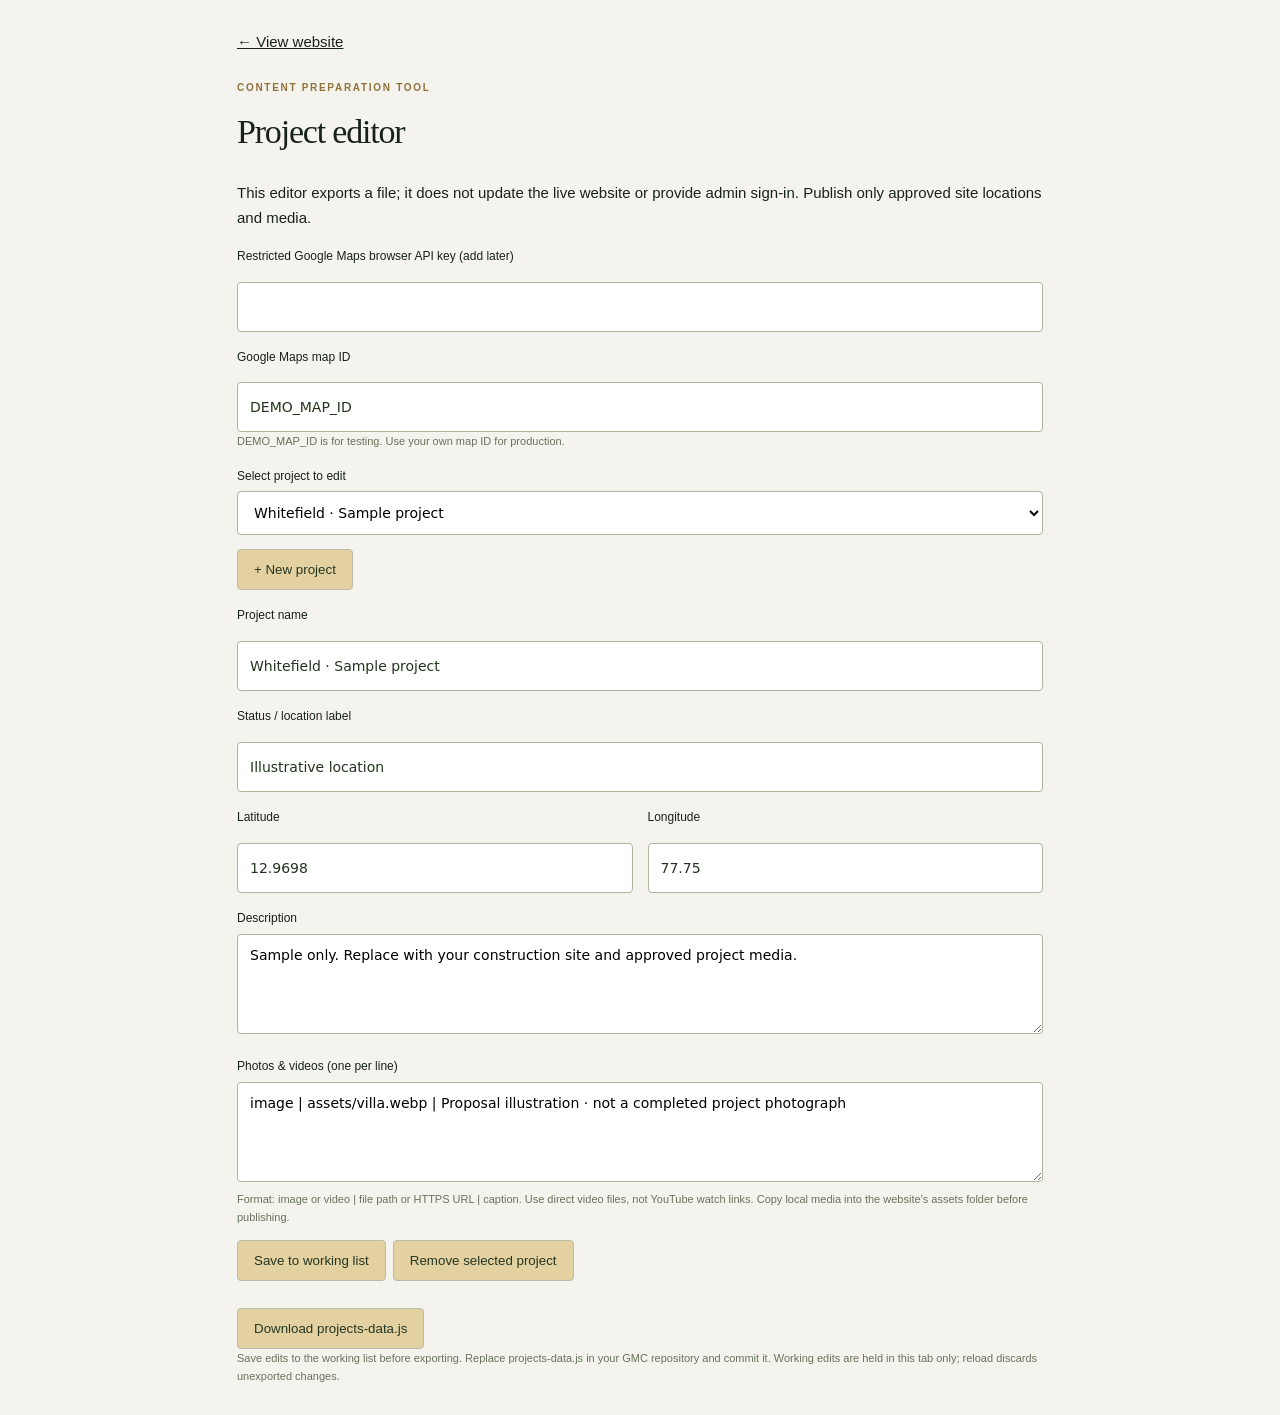
==== admin.html @ 413b7e15 "updated with Bangalore map pin location." ====
<!doctype html><html lang="en"><head><meta charset="utf-8"><meta name="viewport" content="width=device-width,initial-scale=1"><title>Project editor · GMC</title><link rel="stylesheet" href="style.css"><style>main{max-width:850px;padding:30px 22px}label{display:block;font-size:12px;margin:16px 0 5px}input,textarea,select{width:100%;font:14px system-ui;padding:12px;background:white;border:1px solid #aab79c;border-radius:4px}textarea{min-height:100px}button{padding:12px 16px;margin:14px 7px 0 0;cursor:pointer;border:1px solid #b6bca8;background:#e3d1a2;color:#26361f;border-radius:4px}small{display:block;color:#68735c;font-size:11px}#feedback{font-size:13px;color:#375b2b}.coords{display:flex;gap:15px}.coords>div{flex:1}</style></head><body><main><a href="index.html#projects">← View website</a><p class="eyebrow" style="margin-top:25px">CONTENT PREPARATION TOOL</p><h1 style="font-size:34px">Project editor</h1><p>This editor exports a file; it does not update the live website or provide admin sign-in. Publish only approved site locations and media.</p><label for="key">Restricted Google Maps browser API key (add later)</label><input id="key" autocomplete="off"><label for="mapid">Google Maps map ID</label><input id="mapid"><small>DEMO_MAP_ID is for testing. Use your own map ID for production.</small><label for="pick">Select project to edit</label><select id="pick"></select><button id="new" type="button">+ New project</button><form id="editor"><label for="name">Project name</label><input id="name" required maxlength="150"><label for="status">Status / location label</label><input id="status" maxlength="150"><div class="coords"><div><label for="lat">Latitude</label><input id="lat" type="number" step="any" min="-90" max="90" required></div><div><label for="lng">Longitude</label><input id="lng" type="number" step="any" min="-180" max="180" required></div></div><label for="description">Description</label><textarea id="description"></textarea><label for="media">Photos & videos (one per line)</label><textarea id="media" placeholder="image | assets/project/photo.jpg | Living room&#10;video | https://example.com/tour.mp4 | Walkthrough"></textarea><small>Format: image or video | file path or HTTPS URL | caption. Use direct video files, not YouTube watch links. Copy local media into the website’s assets folder before publishing.</small><button type="submit">Save to working list</button><button type="button" id="remove">Remove selected project</button></form><p id="feedback" role="status"></p><button id="export" type="button">Download projects-data.js</button><small>Save edits to the working list before exporting. Replace projects-data.js in your GMC repository and commit it. Working edits are held in this tab only; reload discards unexported changes.</small></main><script src="projects-data.js"></script><script src="admin.js"></script></body></html>
---- style.css ----
:root{--ink:#18221c;--gold:#d9ad50;--paper:#f5f3ed;--line:#dcded5;--muted:#647064}*{box-sizing:border-box}html{scroll-behavior:smooth;scroll-padding-top:18px}body{margin:0;font:15px/1.65 -apple-system,BlinkMacSystemFont,"Segoe UI",sans-serif;color:var(--ink);background:var(--paper)}.draft{background:#282c24;color:#e4ddc9;text-align:center;padding:7px 14px;font-size:10px;letter-spacing:.07em}header{background:#0a0c0a;display:flex;justify-content:space-between;align-items:center;padding:14px max(24px,calc((100vw - 1120px)/2));color:#f4d791;border-bottom:1px solid #34392e}.identity{display:flex;align-items:center;gap:14px;text-decoration:none;color:inherit}.identity img{width:68px;height:68px;object-fit:contain}.identity span{font:17px Georgia,serif;letter-spacing:.04em}.identity small{display:block;font:8px/2 system-ui;letter-spacing:.15em}.header-call{color:#ecd49a;text-decoration:none;font-size:12px}main{max-width:1280px;margin:auto}a{color:inherit}.hero{display:grid;grid-template-columns:1.08fr 1fr;background:#10150f;color:#fff;min-height:580px}.quote{padding:56px 36px 40px 80px}.eyebrow{font-size:10px;font-weight:650;letter-spacing:.17em;color:#90723b;margin:0 0 16px}.quote .eyebrow{color:#d9bd77}h1,h2{font-family:Georgia,'Times New Roman',serif;font-weight:400;letter-spacing:-.035em;line-height:1.15}h1{font-size:45px;margin:0 0 30px}.price{display:flex;gap:15px;align-items:center;margin:0 0 14px}.price>span{font-size:65px;letter-spacing:-.06em;font-weight:600;color:#f0cc7c;line-height:1}.price>div{font-size:13px;line-height:1.6;color:#e5e4d9}.price b{font-weight:400}.price-context{font-size:14px;line-height:1.7;color:#ebece3}.rate-note{font-size:11px;line-height:1.6;color:#b5bfac;max-width:365px}.button{display:flex;text-decoration:none;align-items:center;justify-content:space-between;gap:25px;padding:15px 20px;border-radius:3px;font-size:13px;font-weight:650;max-width:340px;min-height:48px}.gold{background:#e4bc65;color:#172016;margin-top:24px}.gold:hover{background:#f1cf86}.hero-meta{display:flex;gap:18px;font-size:10px;color:#b5bfac;margin-top:20px}.hero-meta span:before{content:'✓';color:var(--gold);margin-right:6px}.hero-image{position:relative;overflow:hidden;min-height:520px}.hero-image>img{width:100%;height:100%;object-fit:cover;position:absolute}.hero-image:after{content:'';position:absolute;inset:0;background:linear-gradient(0deg,#0b140bc9,transparent 50%)}.hero-image>span,.hero-image>small{position:absolute;z-index:1;left:30px;bottom:45px;color:#f3dfac;font-size:9px;letter-spacing:.17em}.hero-image>small{bottom:24px;color:#bbc0b5;font-size:9px;letter-spacing:0}.offer-section,.faq-section{padding:60px 80px}.section-heading{display:flex;justify-content:space-between;align-items:end;gap:24px}.section-heading>p{color:var(--muted);font-size:13px}h2{font-size:36px;margin:0 0 20px}.legend{display:flex;flex-wrap:wrap;gap:18px;font-size:10px;color:#697260;padding:0 0 22px}.dot{width:6px;height:6px;border-radius:50%;display:inline-block;margin-right:5px}.included{background:#49785b}.extra{background:#b88937}.confirm{background:#929784}.category{border-top:1px solid #cdd3c6}.category:last-child{border-bottom:1px solid #cdd3c6}summary{cursor:pointer;list-style:none;display:flex;align-items:center;gap:20px;min-height:84px}summary::-webkit-details-marker{display:none}.num{font-family:Georgia,serif;color:#9c834e;font-size:17px}.summary-text{flex:1}.summary-text b{display:block;font-weight:500;font-size:20px;letter-spacing:-.02em}.summary-text small{font-size:12px;color:var(--muted);display:block;margin-top:1px}.plus{font-size:26px;font-weight:200;color:#817448}.category[open]>summary>.plus{transform:rotate(45deg)}.category[open]>summary{color:#37503a}.category-body{margin:0 0 25px 40px;border-left:2px solid #dbcc9f;padding:0 0 0 22px}.intro{font-size:13px;color:var(--muted);margin:0 0 10px}.sub{border-bottom:1px solid #e1e2d9}.sub:last-child{border:0}.sub summary{font-size:14px;min-height:52px;justify-content:space-between;font-weight:600}.sub summary span,.faq summary span{margin-left:auto;color:#9c834e}.sub[open]>summary span,.faq[open]>summary span{transform:rotate(45deg)}.sub>div{padding:0 0 14px;color:#535d50;font-size:13px}.sub p{margin:7px 0 12px}.sub ul,.sub ol{padding-left:18px}.sub li{margin:6px 0}.tag{font-size:10px!important;display:inline-block;background:#e5ede0;color:#36573c;padding:4px 9px;border-radius:3px}.tag.amber{background:#eee4cc;color:#7b5d26}.tag.outline{border:1px solid #bba66a;background:none;color:#7b5d26}dl{display:grid;grid-template-columns:1fr 1fr;font-size:12px;gap:8px}dd{margin:0;text-align:right;font-weight:600}.estimate-section{display:grid;grid-template-columns:1fr 1fr;gap:70px;background:#e9ecdf;padding:50px 80px}.estimate-section>div>p:not(.eyebrow){color:#5c6755;font-size:13px;max-width:340px}.calculator{background:#f8f9f2;border:1px solid #d5dccb;padding:26px}.calculator label{display:flex;justify-content:space-between;font-size:12px;font-weight:600}.calculator label span{color:#7b846f;font-weight:400}input{width:100%;margin-top:10px;border:1px solid #aeb99c;background:#fff;color:#23341f;border-radius:3px;padding:12px;font:26px/1.2 Georgia;min-height:50px}#area-help,.calc-note{font-size:10px;color:#6b7660;line-height:1.6}.calc-line{display:flex;justify-content:space-between;align-items:center;border-top:1px solid #d3dac9;padding-top:15px;margin-top:18px;gap:12px}.calc-line span{font-size:11px}.calc-line strong{font:28px Georgia;white-space:nowrap}.calc-note{margin-bottom:0}.faq{border-bottom:1px solid #d6dcd0}.faq summary{font-size:15px;min-height:65px;font-weight:500}.faq p{font-size:13px;color:#5b6655;margin:0 0 22px;max-width:750px}.contact{background:#182218;color:#e9edde;padding:55px 80px}.contact h2{font-size:39px}.contact .eyebrow{color:#e0bf72}.contact>p:not(.eyebrow){font-size:13px;color:#bec8b4}.email{display:inline-block;color:#ddc58f;font-size:12px;margin-top:22px;text-underline-offset:5px}footer{max-width:1280px;margin:auto;padding:30px 80px 40px;color:#626d59}footer p{font-size:11px;margin:3px 0}footer small{font-size:10px;display:block;margin-top:16px;color:#7c8475}.mobile-bar{display:none}:focus-visible{outline:3px solid #b88b2b;outline-offset:4px}@media(min-width:1281px){.hero{margin-top:24px}.offer-section{padding-top:65px}}@media(max-width:760px){.draft{font-size:8px;padding:5px 8px;letter-spacing:.03em}header{padding:8px 18px;min-height:66px}.identity{gap:10px}.identity img{width:46px;height:48px}.identity span{font-size:11px;letter-spacing:.015em}.identity small{font-size:6px;letter-spacing:.07em}.header-call{font-size:10px;max-width:72px;text-align:right;line-height:1.4}.hero{display:block;min-height:0}.quote{padding:25px 23px 23px}.quote .eyebrow{font-size:8px;margin-bottom:12px}h1{font-size:33px;margin-bottom:22px;line-height:1.12}.price>span{font-size:60px}.price>div{font-size:12px}.price{margin-bottom:12px}.price-context{font-size:12px;margin-bottom:10px}.rate-note{font-size:9px;max-width:330px;line-height:1.6}.quote .button{max-width:none;margin-top:17px;padding:13px 17px;min-height:47px}.hero-meta{font-size:9px;gap:15px;margin-top:15px}.hero-image{min-height:190px;max-height:220px;height:190px}.hero-image img{object-position:center 46%}.hero-image>span{bottom:33px;left:23px;font-size:8px}.hero-image>small{bottom:15px;left:23px;font-size:8px}.offer-section,.faq-section{padding:34px 23px}.section-heading{display:block}.section-heading>p{font-size:12px;margin:0 0 20px}.eyebrow{font-size:8px;margin-bottom:11px}h2{font-size:28px;margin-bottom:14px}.legend{gap:8px 13px;font-size:8px;padding-bottom:17px}.category summary{min-height:78px;gap:12px}.num{font-size:14px}.summary-text b{font-size:17px}.summary-text small{font-size:10px}.plus{font-size:24px}.category-body{margin-left:25px;padding-left:14px;margin-bottom:22px}.sub summary{min-height:54px;font-size:12px;gap:8px}.sub>div{font-size:12px}.sub li{margin:8px 0}dl{font-size:11px}.estimate-section{grid-template-columns:1fr;gap:8px;padding:32px 23px}.estimate-section h2 br{display:none}.estimate-section>div>p:not(.eyebrow){font-size:12px}.calculator{padding:20px}.calc-line strong{font-size:25px}.faq summary{font-size:13px;min-height:65px}.faq p{font-size:12px}.contact{padding:34px 23px}.contact h2{font-size:29px}.contact .button{max-width:none}footer{padding:25px 23px 100px}.mobile-bar{display:flex;position:fixed;z-index:5;bottom:0;left:0;right:0;background:#f7f5edee;backdrop-filter:blur(12px);border-top:1px solid #c9cfbf;gap:10px;padding:10px 14px calc(10px + env(safe-area-inset-bottom));box-shadow:0 -5px 25px #10200e10}.mobile-bar a{text-decoration:none;font-size:11px;flex:1;text-align:center;padding:12px 5px;border:1px solid #a9b09c;border-radius:3px;min-height:44px}.mobile-bar a:last-child{background:#1e331e;color:#f2e8cd;border-color:#1e331e}html{scroll-padding-bottom:80px}}@media(prefers-reduced-motion:reduce){html{scroll-behavior:auto}}
/* Compact category selector with inline disclosure */
.offerings{display:flex;gap:10px;overflow-x:auto;padding:2px 2px 12px;scroll-snap-type:x mandatory;scrollbar-width:thin;scrollbar-color:#b2a178 transparent}.offer-tile{font:inherit;flex:1;min-width:130px;max-width:190px;min-height:90px;padding:14px 12px;display:flex;align-items:center;justify-content:center;flex-direction:column;gap:9px;background:#eeece3;color:#44503d;border:1px solid #d5d8ca;border-radius:7px;cursor:pointer;scroll-snap-align:start}.offer-tile:hover{background:#e5e7d9}.offer-tile.selected{background:#1e321f;border-color:#1e321f;color:#f0d99c}.tile-symbol{font-size:25px;line-height:1}.tile-title{font-size:12px;font-weight:600;line-height:1.3;text-align:center}.swipe-hint{font-size:11px;color:#70785f;margin:0 0 15px}.offering-panel{background:#eeefe5;border:1px solid #d2d8c4;border-radius:8px;margin-top:10px;padding:24px 28px}.offering-panel[hidden]{display:none}.inline-heading{display:flex;align-items:center;justify-content:space-between;gap:20px;padding-bottom:16px;border-bottom:1px solid #cfd7c0}.inline-heading .eyebrow{font-size:8px;margin:0 0 6px}.inline-heading h3{font:26px/1.2 Georgia,serif;margin:0}.panel-close{border:1px solid #c5ceb7;background:transparent;border-radius:50%;width:36px;height:36px;font:24px system-ui;color:#425739;cursor:pointer;flex-shrink:0}#panel-body .category-body{margin:15px 0 0;padding:0;border:0}#panel-body .sub summary{min-height:52px}#panel-body .sub>div{max-width:800px}.section-heading>p{display:none}.legend{display:none}@media(max-width:760px){.offerings{gap:8px;margin-right:-7px}.offer-tile{flex:0 0 100px;min-width:100px;min-height:86px;padding:12px 8px;gap:8px}.tile-title{font-size:11px}.tile-symbol{font-size:23px}.offering-panel{padding:19px 17px;margin-top:6px}.inline-heading h3{font-size:23px}.swipe-hint{font-size:10px}.offer-section{padding-bottom:30px}}

/* Keep source detail content hidden before the selector initializes. */
.offerings > .category{display:none}

.sub-tiles{display:flex;gap:8px;overflow-x:auto;padding:4px 1px 12px;scroll-snap-type:x mandatory}.sub-tile{font:600 12px/1.4 system-ui;text-align:center;flex:1;min-width:145px;min-height:66px;padding:12px;border:1px solid #c6cdb9;border-radius:5px;background:#f7f6ee;color:#425139;cursor:pointer;scroll-snap-align:start}.sub-tile.selected{background:#dacc9e;border-color:#aa9255;color:#27361f}.sub-explanation{border-top:1px solid #cdd5bf;padding-top:15px;font-size:13px;color:#535d50}.sub-explanation[hidden]{display:none}.sub-explanation p{margin:7px 0 12px}.sub-explanation ol{padding-left:20px}@media(max-width:760px){.sub-tile{flex:0 0 145px;font-size:11px}.sub-explanation{font-size:12px}}
.projects-section{padding:48px 80px 65px;border-top:1px solid #d6d9ca}.projects-intro{color:#65715b;font-size:13px}.project-preview-note{font-size:10px;color:#927432}.projects-section h2{margin-bottom:12px}#project-map{height:340px;border:1px solid #cad2bf;border-radius:8px;overflow:hidden}.map-placeholder{background:repeating-linear-gradient(35deg,#e3e8da,#e3e8da 35px,#e9eddf 35px,#e9eddf 70px);display:flex;flex-direction:column;align-items:center;justify-content:center;text-align:center;padding:25px;color:#516044}.map-placeholder>p{font:25px Georgia}.map-placeholder small{max-width:480px;font-size:11px}.sample-pins{display:flex;gap:12px;flex-wrap:wrap;justify-content:center;margin:5px 0 20px}.sample-pins button,.project-button{font:12px system-ui;color:#344a2b;background:#f6f4e8;border:1px solid #aab69a;border-radius:5px;padding:12px;cursor:pointer;min-height:44px}.project-selector{display:flex;gap:9px;overflow-x:auto;padding:16px 0}.project-button{white-space:nowrap}.project-button[aria-pressed=true]{background:#233d25;color:#efdcab}.project-detail{background:#eeefe5;border:1px solid #d2d8c4;padding:25px;border-radius:8px;margin-top:6px}.project-detail[hidden]{display:none}.project-detail h3{font:27px Georgia;margin:0 0 12px}.project-detail>p:not(.eyebrow){font-size:12px;color:#647059}.project-media{display:flex;gap:14px;overflow-x:auto;scroll-snap-type:x mandatory;padding:8px 0 15px}.project-media figure{margin:0;flex:0 0 300px;scroll-snap-align:start}.project-media img,.project-media video{width:100%;height:220px;object-fit:cover;background:#142014;border-radius:6px;display:block}.project-media figcaption{font-size:10px;color:#6c735f;padding:8px 0}.empty-media{font-size:13px;padding:25px;background:#e1e5d6;width:100%}@media(max-width:760px){.projects-section{padding:32px 23px 45px}#project-map{height:310px}.map-placeholder{padding:20px}.map-placeholder>p{font-size:22px}.project-detail{padding:18px}.project-media figure{flex-basis:85%}.project-media img,.project-media video{height:200px}.sample-pins{flex-direction:column}.project-detail h3{font-size:23px}}
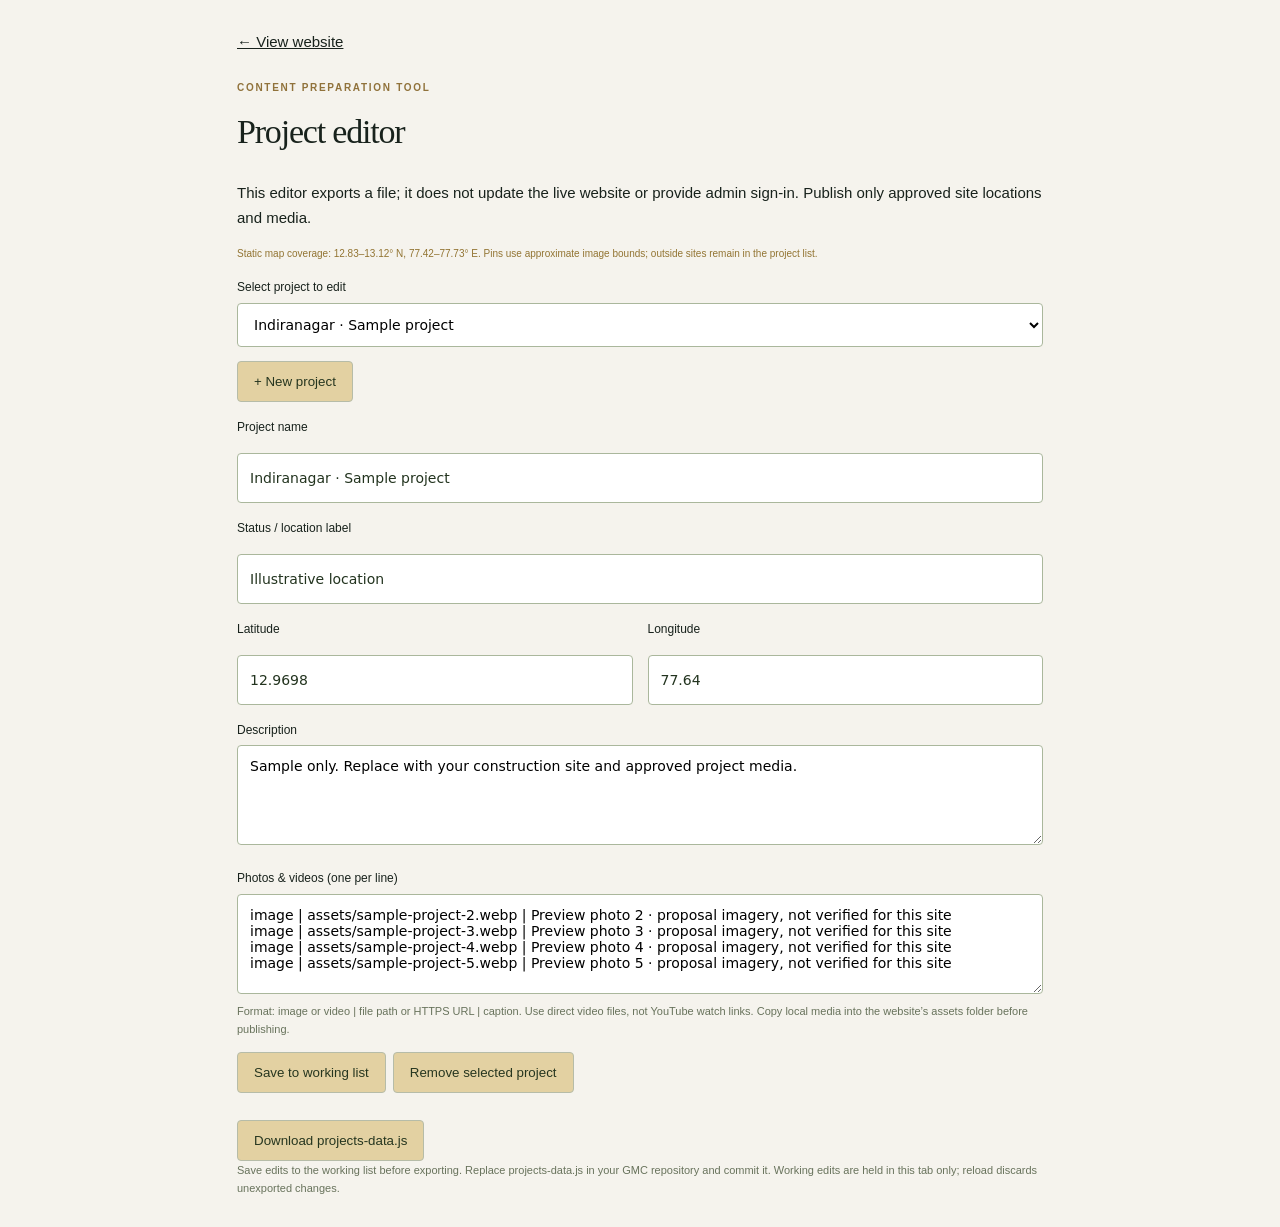
==== commit ea9dc8df: "updated the location UI" ====
--- a/admin.html
+++ b/admin.html
@@ -1 +1 @@
-<!doctype html><html lang="en"><head><meta charset="utf-8"><meta name="viewport" content="width=device-width,initial-scale=1"><title>Project editor · GMC</title><link rel="stylesheet" href="style.css"><style>main{max-width:850px;padding:30px 22px}label{display:block;font-size:12px;margin:16px 0 5px}input,textarea,select{width:100%;font:14px system-ui;padding:12px;background:white;border:1px solid #aab79c;border-radius:4px}textarea{min-height:100px}button{padding:12px 16px;margin:14px 7px 0 0;cursor:pointer;border:1px solid #b6bca8;background:#e3d1a2;color:#26361f;border-radius:4px}small{display:block;color:#68735c;font-size:11px}#feedback{font-size:13px;color:#375b2b}.coords{display:flex;gap:15px}.coords>div{flex:1}</style></head><body><main><a href="index.html#projects">← View website</a><p class="eyebrow" style="margin-top:25px">CONTENT PREPARATION TOOL</p><h1 style="font-size:34px">Project editor</h1><p>This editor exports a file; it does not update the live website or provide admin sign-in. Publish only approved site locations and media.</p><label for="key">Restricted Google Maps browser API key (add later)</label><input id="key" autocomplete="off"><label for="mapid">Google Maps map ID</label><input id="mapid"><small>DEMO_MAP_ID is for testing. Use your own map ID for production.</small><label for="pick">Select project to edit</label><select id="pick"></select><button id="new" type="button">+ New project</button><form id="editor"><label for="name">Project name</label><input id="name" required maxlength="150"><label for="status">Status / location label</label><input id="status" maxlength="150"><div class="coords"><div><label for="lat">Latitude</label><input id="lat" type="number" step="any" min="-90" max="90" required></div><div><label for="lng">Longitude</label><input id="lng" type="number" step="any" min="-180" max="180" required></div></div><label for="description">Description</label><textarea id="description"></textarea><label for="media">Photos & videos (one per line)</label><textarea id="media" placeholder="image | assets/project/photo.jpg | Living room&#10;video | https://example.com/tour.mp4 | Walkthrough"></textarea><small>Format: image or video | file path or HTTPS URL | caption. Use direct video files, not YouTube watch links. Copy local media into the website’s assets folder before publishing.</small><button type="submit">Save to working list</button><button type="button" id="remove">Remove selected project</button></form><p id="feedback" role="status"></p><button id="export" type="button">Download projects-data.js</button><small>Save edits to the working list before exporting. Replace projects-data.js in your GMC repository and commit it. Working edits are held in this tab only; reload discards unexported changes.</small></main><script src="projects-data.js"></script><script src="admin.js"></script></body></html>
+<!doctype html><html lang="en"><head><meta charset="utf-8"><meta name="viewport" content="width=device-width,initial-scale=1"><title>Project editor · GMC</title><link rel="stylesheet" href="style.css"><style>main{max-width:850px;padding:30px 22px}label{display:block;font-size:12px;margin:16px 0 5px}input,textarea,select{width:100%;font:14px system-ui;padding:12px;background:white;border:1px solid #aab79c;border-radius:4px}textarea{min-height:100px}button{padding:12px 16px;margin:14px 7px 0 0;cursor:pointer;border:1px solid #b6bca8;background:#e3d1a2;color:#26361f;border-radius:4px}small{display:block;color:#68735c;font-size:11px}#feedback{font-size:13px;color:#375b2b}.coords{display:flex;gap:15px}.coords>div{flex:1}</style></head><body><main><a href="index.html#projects">← View website</a><p class="eyebrow" style="margin-top:25px">CONTENT PREPARATION TOOL</p><h1 style="font-size:34px">Project editor</h1><p>This editor exports a file; it does not update the live website or provide admin sign-in. Publish only approved site locations and media.</p><p class="project-preview-note">Static map coverage: 12.83–13.12° N, 77.42–77.73° E. Pins use approximate image bounds; outside sites remain in the project list.</p><label for="pick">Select project to edit</label><select id="pick"></select><button id="new" type="button">+ New project</button><form id="editor"><label for="name">Project name</label><input id="name" required maxlength="150"><label for="status">Status / location label</label><input id="status" maxlength="150"><div class="coords"><div><label for="lat">Latitude</label><input id="lat" type="number" step="any" min="-90" max="90" required></div><div><label for="lng">Longitude</label><input id="lng" type="number" step="any" min="-180" max="180" required></div></div><label for="description">Description</label><textarea id="description"></textarea><label for="media">Photos & videos (one per line)</label><textarea id="media" placeholder="image | assets/project/photo.jpg | Living room&#10;video | https://example.com/tour.mp4 | Walkthrough"></textarea><small>Format: image or video | file path or HTTPS URL | caption. Use direct video files, not YouTube watch links. Copy local media into the website’s assets folder before publishing.</small><button type="submit">Save to working list</button><button type="button" id="remove">Remove selected project</button></form><p id="feedback" role="status"></p><button id="export" type="button">Download projects-data.js</button><small>Save edits to the working list before exporting. Replace projects-data.js in your GMC repository and commit it. Working edits are held in this tab only; reload discards unexported changes.</small></main><script src="projects-data.js"></script><script src="admin.js"></script></body></html>
--- a/style.css
+++ b/style.css
@@ -7,3 +7,7 @@
 
 .sub-tiles{display:flex;gap:8px;overflow-x:auto;padding:4px 1px 12px;scroll-snap-type:x mandatory}.sub-tile{font:600 12px/1.4 system-ui;text-align:center;flex:1;min-width:145px;min-height:66px;padding:12px;border:1px solid #c6cdb9;border-radius:5px;background:#f7f6ee;color:#425139;cursor:pointer;scroll-snap-align:start}.sub-tile.selected{background:#dacc9e;border-color:#aa9255;color:#27361f}.sub-explanation{border-top:1px solid #cdd5bf;padding-top:15px;font-size:13px;color:#535d50}.sub-explanation[hidden]{display:none}.sub-explanation p{margin:7px 0 12px}.sub-explanation ol{padding-left:20px}@media(max-width:760px){.sub-tile{flex:0 0 145px;font-size:11px}.sub-explanation{font-size:12px}}
 .projects-section{padding:48px 80px 65px;border-top:1px solid #d6d9ca}.projects-intro{color:#65715b;font-size:13px}.project-preview-note{font-size:10px;color:#927432}.projects-section h2{margin-bottom:12px}#project-map{height:340px;border:1px solid #cad2bf;border-radius:8px;overflow:hidden}.map-placeholder{background:repeating-linear-gradient(35deg,#e3e8da,#e3e8da 35px,#e9eddf 35px,#e9eddf 70px);display:flex;flex-direction:column;align-items:center;justify-content:center;text-align:center;padding:25px;color:#516044}.map-placeholder>p{font:25px Georgia}.map-placeholder small{max-width:480px;font-size:11px}.sample-pins{display:flex;gap:12px;flex-wrap:wrap;justify-content:center;margin:5px 0 20px}.sample-pins button,.project-button{font:12px system-ui;color:#344a2b;background:#f6f4e8;border:1px solid #aab69a;border-radius:5px;padding:12px;cursor:pointer;min-height:44px}.project-selector{display:flex;gap:9px;overflow-x:auto;padding:16px 0}.project-button{white-space:nowrap}.project-button[aria-pressed=true]{background:#233d25;color:#efdcab}.project-detail{background:#eeefe5;border:1px solid #d2d8c4;padding:25px;border-radius:8px;margin-top:6px}.project-detail[hidden]{display:none}.project-detail h3{font:27px Georgia;margin:0 0 12px}.project-detail>p:not(.eyebrow){font-size:12px;color:#647059}.project-media{display:flex;gap:14px;overflow-x:auto;scroll-snap-type:x mandatory;padding:8px 0 15px}.project-media figure{margin:0;flex:0 0 300px;scroll-snap-align:start}.project-media img,.project-media video{width:100%;height:220px;object-fit:cover;background:#142014;border-radius:6px;display:block}.project-media figcaption{font-size:10px;color:#6c735f;padding:8px 0}.empty-media{font-size:13px;padding:25px;background:#e1e5d6;width:100%}@media(max-width:760px){.projects-section{padding:32px 23px 45px}#project-map{height:310px}.map-placeholder{padding:20px}.map-placeholder>p{font-size:22px}.project-detail{padding:18px}.project-media figure{flex-basis:85%}.project-media img,.project-media video{height:200px}.sample-pins{flex-direction:column}.project-detail h3{font-size:23px}}
+#project-map.static-map{position:relative;height:auto;aspect-ratio:1280 / 1058;border-radius:8px;background:#e5e8de;overflow:hidden;max-width:850px;margin:auto}.static-map-image{display:block;width:100%;height:100%;object-fit:fill}.map-pin{position:absolute;transform:translate(-50%,-100%);border:2px solid #fff;background:#1e432b;color:#ffe3a1;width:36px;height:43px;border-radius:50% 50% 50% 5px;box-shadow:0 2px 7px #0006;cursor:pointer;padding:0;z-index:1}.map-pin span{font:700 13px system-ui}.map-pin[aria-pressed=true]{background:#d5a743;color:#192c1a;z-index:2;outline:3px solid #fff9}.map-pin:hover{background:#a47d30}.map-credit{font-size:9px;line-height:1.6;color:#68735e;margin:9px 0}.map-credit a{text-underline-offset:2px}@media(max-width:760px){#project-map.static-map{height:auto}.map-pin{width:30px;height:36px}.map-pin span{font-size:11px}.map-credit{font-size:8px}}
+
+/* Project names and galleries appear only after selecting a map pin. */
+#project-selector{display:none}
